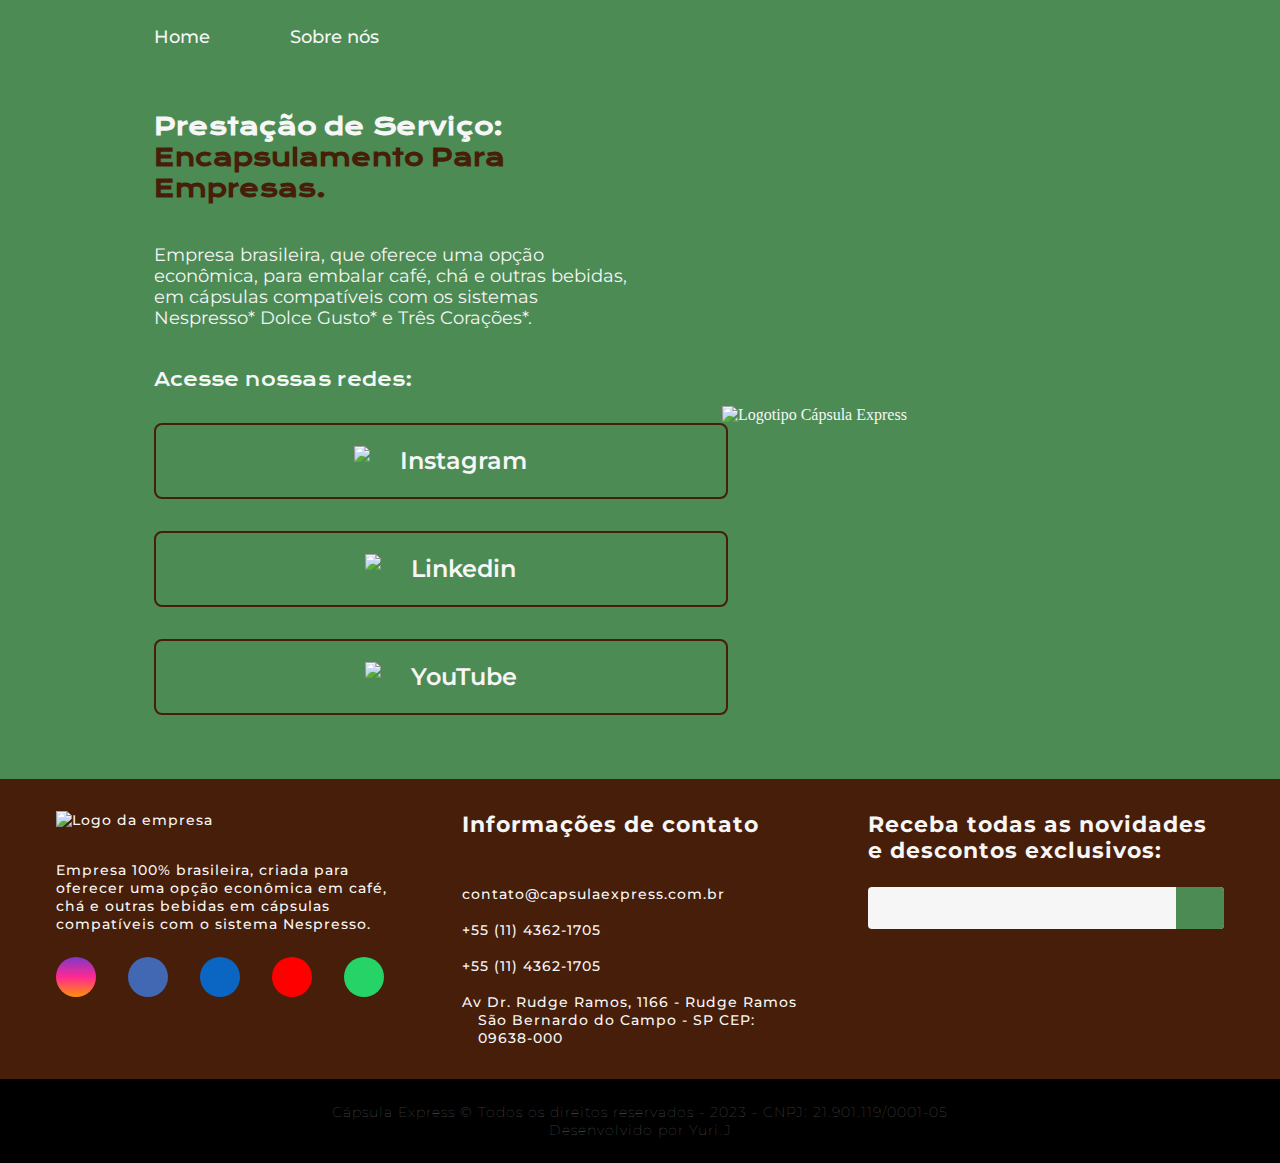
==== index.html @ fced5c09 "Add files via upload" ====
<!DOCTYPE html>
<html lang="pt-br">
<head>
    <meta charset="UTF-8">
    <meta http-equiv="X-UA-Compatible" content="IE=edge">
    <meta name="viewport" content="width=device-width, initial-scale=1.0">
    <title>CAPSULA EXPRESS</title>

    <link rel="stylesheet" href="https://cdnjs.cloudflare.com/ajax/libs/font-awesome/6.4.0/css/all.min.css" integrity="sha512-iecdLmaskl7CVkqkXNQ/ZH/XLlvWZOJyj7Yy7tcenmpD1ypASozpmT/E0iPtmFIB46ZmdtAc9eNBvH0H/ZpiBw==" crossorigin="anonymous" referrerpolicy="no-referrer">
    <link rel="stylesheet" href="style.css">

</head>
<body>
    <header class="cabecalho">
        <nav class="cabecalho__menu">
            <a class="cabecalho_menu_link" href="index.html">Home</a>
            <a class="cabecalho_menu_link" href="about.html">Sobre nós</a>
        </nav>
    </header>
    
    <main class="apresentacao">
        <section class="apresentacao__conteudo">
            <h1 class="apresentacao_conteudo_titulo">Prestação de Serviço: <strong class="titulo-destaque">Encapsulamento Para Empresas.</strong></h1>
            <p class="apresentacao_conteudo_texto">Empresa brasileira, que oferece uma opção econômica, para embalar café, chá e outras bebidas, em cápsulas compatíveis com os sistemas Nespresso* Dolce Gusto* e Três Corações*.</p>
            <div class="apresentacao__links">
                <h2 class="apresentacao_links_subtitulo">Acesse nossas redes:</h2>
                <a class="apresentacao_links_navegacao" href="https://www.instagram.com/capsula_express/">
                    <img class="icones" src="./assets/instagram.png">
                    Instagram
                </a>
                <a class="apresentacao_links_navegacao" href="https://www.linkedin.com/company/capsulaexpress/">
                    <img class="icones" src="./assets/linkedin.png">
                    Linkedin
                </a>
                <a class="apresentacao_links_navegacao" href="https://www.youtube.com/@capsulaexpress6581/">
                    <img class="icones" src="./assets/youtube.png">
                    YouTube
                </a>
            </div>
        </section>

        <img class="apresentacao__imagem" src="./assets/Logo CE.png" alt="Logotipo Cápsula Express">
    </main>

    <footer class="rodape">
        <div id="footer_content">
            <div id="footer_contacts">
                <img src="./assets/logo-footer.png" alt="Logo da empresa">
                <p>
                    Empresa 100% brasileira, criada para oferecer uma opção econômica em café, chá e outras bebidas em cápsulas compatíveis com o sistema Nespresso.</p>

                <div id="footer_social_media">
                    <a href="#" class="footer-link" id="instagram">
                        <i class="fa-brands fa-instagram"></i>
                    </a>

                    <a href="#" class="footer-link" id="facebook">
                        <i class="fa-brands fa-facebook-f"></i>
                    </a>

                    <a href="#" class="footer-link" id="linkedin">
                        <i class="fa-brands fa-linkedin-in"></i>
                    </a>

                    <a href="#" class="footer-link" id="youtube">
                        <i class="fa-brands fa-youtube"></i>
                    </a>

                    <a href="#" class="footer-link" id="whatsapp">
                        <i class="fa-brands fa-whatsapp"></i>
                    </a>
                </div>
            </div>

            <ul class="footer-list">
                <li>
                    <h2>Informações de contato</h2>
                </li>
                <li class="footer-link">
                    <p><i class="fa-solid fa-at"></i>
                        contato@capsulaexpress.com.br</p><br>
                    </p><i class="fa-solid fa-phone"></i>
                        +55 (11) 4362-1705</p><br>
                    </p><i class="fa-brands fa-whatsapp"></i>
                        +55 (11) 4362-1705</p><br>
                    <p><i class="fa-solid fa-location-dot"></i>
                        Av Dr. Rudge Ramos, 1166 - Rudge Ramos</p>
                    <p class="loc">São Bernardo do Campo - SP CEP: 09638-000</p>
                </li>
            </ul>
            
            <div id="footer_subscribe">
                <h2>Receba todas as novidades e descontos exclusivos:</h2>

                <div id="input_group">
                    <input type="email" id="email">
                    <button>
                        <i class="fa-regular fa-envelope"></i>
                    </button>

            
                </div>
            </div>
        </div>

        <div id="footer_copyright">
            Cápsula Express © Todos os direitos reservados - 2023 - CNPJ: 21.901.119/0001-05<br>
            Desenvolvido por Yuri.J


        </div>
    </footer>
</body>
</html>
---- style.css ----
@import url('https://fonts.googleapis.com/css2?family=Krona+One&family=Montserrat:wght@600&display=swap');

:root {
    --cor-primaria: #4D8B55;
    --cor-secundaria: #F6F6F6;
    --cor-terciaria: #461e0a;
    --cor-hover: #268852;

    --fonte-primaria: 'Krona One', sans-serif;
    --fonte-secundaria: 'Montserrat', sans-serif;
}

* {
    margin: 0;
    padding: 0;
}

body {
    /*height: 100vh;*/
    box-sizing: border-box;
    background-color: var(--cor-primaria);
    color: var(--cor-secundaria);
}

.cabecalho {
    padding: 2% 0% 0% 12%;
    background-color: var(--cor-primaria);
}

.cabecalho__menu {
    display: flex;
    gap: 80px;
}

.cabecalho_menu_link {
    font-family: var(--fonte-secundaria);
    font-size: 1.12rem;
    font-weight: 500;
    color: var(--cor-secundaria);
    text-decoration: none;
}

.apresentacao {
    margin: 5% 12%;
    display: flex;
    align-items: center;
    justify-content: space-between;
    gap: 82px;
}

.apresentacao__conteudo {
    width: 50%;
    display: flex;
    flex-direction: column;
    gap: 40px;
}

.apresentacao_conteudo_titulo {
    font-size: 1.5rem;
    font-family: var(--fonte-primaria)
}

.titulo-destaque {
    color: var(--cor-terciaria);
}

.apresentacao_conteudo_texto {
    font-size: 1.12rem;
    font-family: var(--fonte-secundaria)
}

.apresentacao__links {
    display: flex;
    flex-direction: column;
    justify-content: space-between;
    align-items: left;
    gap: 32px;
}

.apresentacao_links_subtitulo {
    font-family: var(--fonte-primaria);
    font-weight: 400;
    font-size: 1.12rem;
}

.apresentacao_links_navegacao {
    /*background-color: rgb(70, 30, 10);*/
    display: flex;
    justify-content: center;
    gap: 16px;
    border: 2px solid var(--cor-terciaria);
    width: 570px;
    text-align: center;
    border-radius: 8px;
    font-size: 1.5rem;
    font-weight: 600;
    padding: 21.5px 0;
    text-decoration: none;
    color: var(--cor-secundaria);
    font-family: var(--fonte-secundaria)
}

.apresentacao_links_navegacao:hover {
    background-color: var(--cor-hover);
}

.icones {
    width: 30px;
}

.apresentacao__imagem {
    padding: 0.5% 0 0;
    width: 47.5%;
}

.rodape {
    color: var(--cor-secundaria);
    background-color: var(--cor-terciaria);
    font-family: var(--fonte-secundaria);
    font-size: 0.90rem;
    font-weight: 500;
    width: 100%;
    color: var(--cor-secundaria);
    box-sizing: border-box;
    letter-spacing: 1px;
}

#footer_content {
    background-color: var(--cor-terciaria);
    display: grid;
    grid-template-columns: repeat(3, 1fr);
    padding: 2rem 3.5rem;
    gap: 50px;
}

#footer_contacts img {
    padding: 0 0 2rem;
    width: 250px;
}

#footer_social_media {
    display: flex;
    gap: 2rem;
    margin-top: 1.5rem;
}

#footer_social_media .footer-link {
    display: flex;
    align-items: center;
    justify-content: center;
    height: 2.5rem;
    width: 2.5rem;
    color: var(--cor-secundaria);
    border-radius: 50%;
    transition: 0.4s;
}

#footer_social_media .footer-link i {
    font-size: 1.25rem;
}

#footer_social_media .footer-link:hover {
    opacity: 0.8;
}

#instagram {
    background: linear-gradient(#7f37c9, #ff2992, #ff9207);
}

#facebook {
    background: #4267b3;
}

#linkedin {
    background-color: #0a66c2;
}

#whatsapp {
    background: #25d366;
}

#youtube {
    background-color: #f00;
}

.footer-list {
    display: flex;
    flex-direction: column;
    gap: 3rem;
    list-style: none;
}

.footer-link {
    text-decoration: none;
    color: var(--cor-secundaria);
    gap: 5px;
}

.footer-link .loc {
    padding: 0 1rem;
}

#footer_subscribe {
    display: flex;
    flex-direction: column;
    gap: 1.5rem;
}

#footer_subscribe p {
    color: var(--cor-secundaria);
}

#input_group {
    display: flex;
    align-items: center;
    background-color: var(--cor-secundaria);
    border-radius: 4px;
}

#input_group input {
    all: unset;
    padding: 0.75rem;
    width: 100%;
}

#input_group button {
    background-color: var(--cor-primaria);
    border: none;
    color: var(--cor-secundaria);
    padding: 0 1.5rem;
    font-size: 1.125rem;
    height: 100%;
    border-radius: 0px 4px 4px 0px;
    cursor: pointer;
    transition: 0.4s;
}

#input_group button:hover {
    opacity: 0.8;
}

#footer_copyright {
    display: flex;
    text-align: center;
    justify-content: center;
    background-color: black;
    font-size: 0.9rem;
    padding: 1.5rem;
    font-weight: 100;
    color: dimgrey;
}

@media screen and (max-width: 1200px) {
    #footer_content {
        grid-template-columns: repeat(2,1fr);
        gap: 2rem;
    }
}
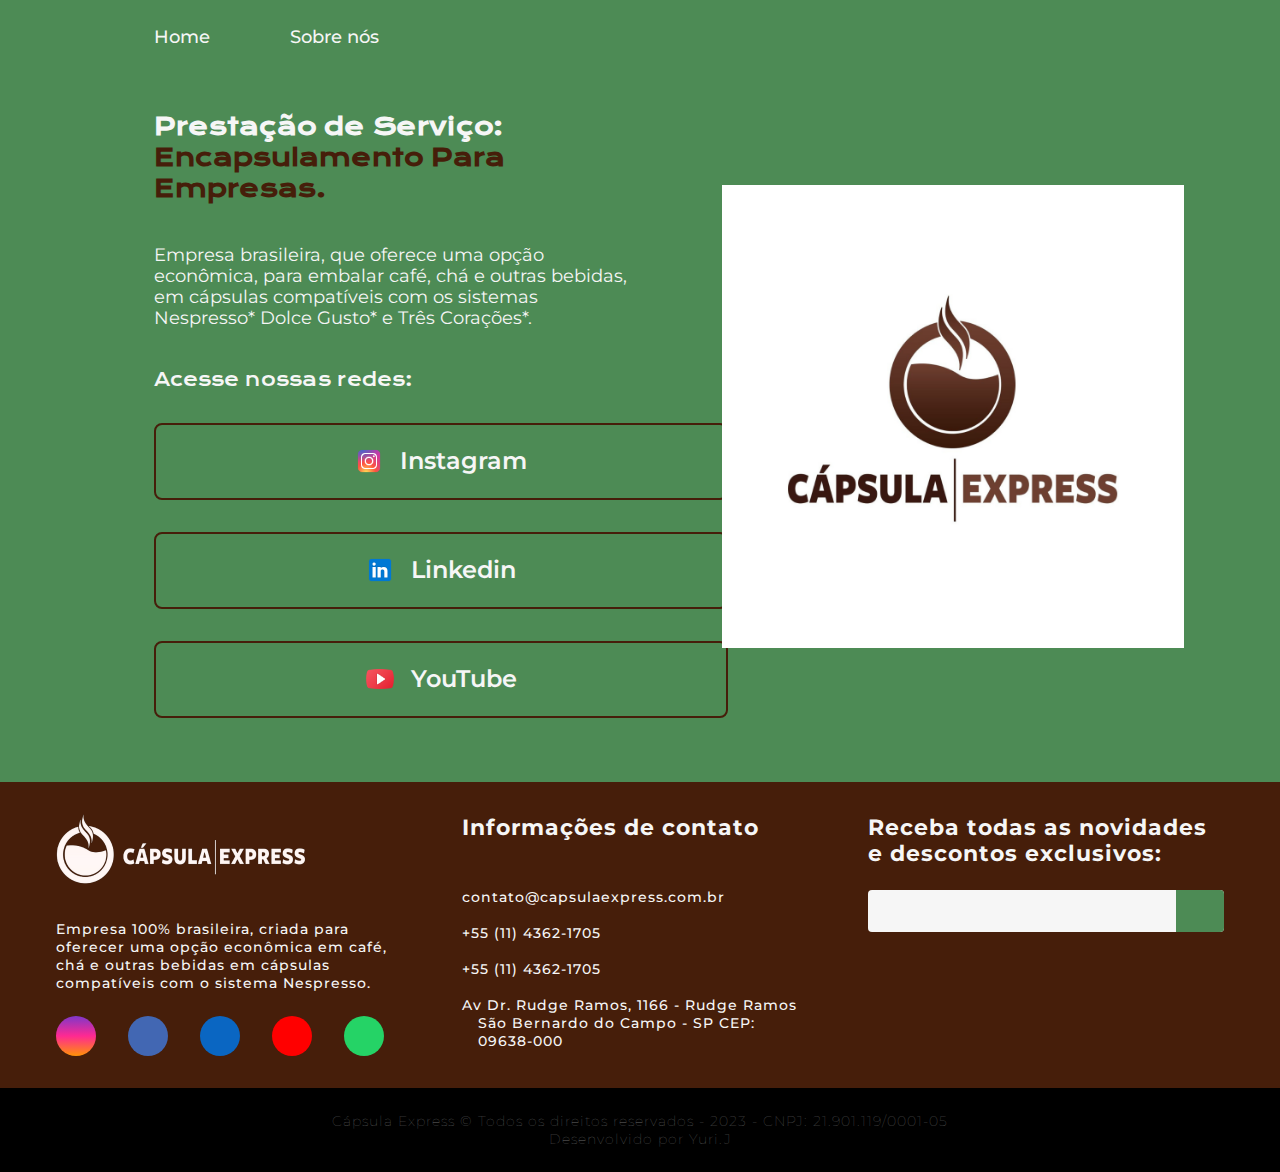
==== commit 63e50b0f: "Update index.html" ====
--- a/index.html
+++ b/index.html
@@ -25,27 +25,27 @@
             <div class="apresentacao__links">
                 <h2 class="apresentacao_links_subtitulo">Acesse nossas redes:</h2>
                 <a class="apresentacao_links_navegacao" href="https://www.instagram.com/capsula_express/">
-                    <img class="icones" src="./assets/instagram.png">
+                    <img class="icones" src="instagram.png">
                     Instagram
                 </a>
                 <a class="apresentacao_links_navegacao" href="https://www.linkedin.com/company/capsulaexpress/">
-                    <img class="icones" src="./assets/linkedin.png">
+                    <img class="icones" src="linkedin.png">
                     Linkedin
                 </a>
                 <a class="apresentacao_links_navegacao" href="https://www.youtube.com/@capsulaexpress6581/">
-                    <img class="icones" src="./assets/youtube.png">
+                    <img class="icones" src="youtube.png">
                     YouTube
                 </a>
             </div>
         </section>
 
-        <img class="apresentacao__imagem" src="./assets/Logo CE.png" alt="Logotipo Cápsula Express">
+        <img class="apresentacao__imagem" src="Logo CE.png" alt="Logotipo Cápsula Express">
     </main>
 
     <footer class="rodape">
         <div id="footer_content">
             <div id="footer_contacts">
-                <img src="./assets/logo-footer.png" alt="Logo da empresa">
+                <img src="logo-footer.png" alt="Logo da empresa">
                 <p>
                     Empresa 100% brasileira, criada para oferecer uma opção econômica em café, chá e outras bebidas em cápsulas compatíveis com o sistema Nespresso.</p>
 
@@ -111,4 +111,4 @@
         </div>
     </footer>
 </body>
-</html>+</html>
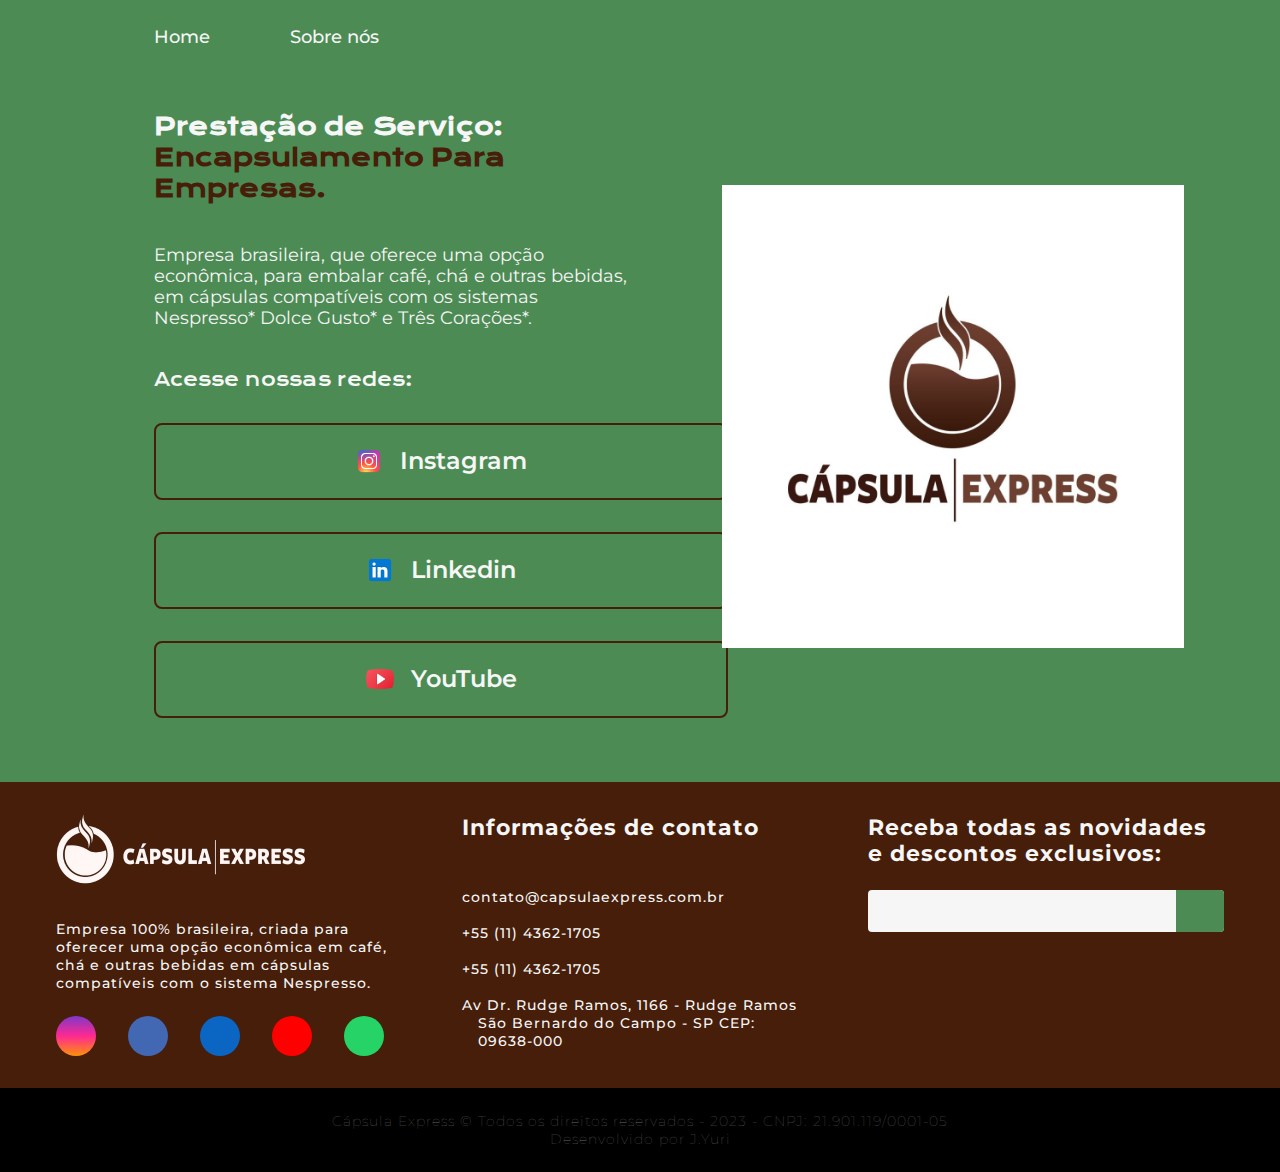
==== commit d23494f8: "Update index.html" ====
--- a/index.html
+++ b/index.html
@@ -105,7 +105,7 @@
 
         <div id="footer_copyright">
             Cápsula Express © Todos os direitos reservados - 2023 - CNPJ: 21.901.119/0001-05<br>
-            Desenvolvido por Yuri.J
+            Desenvolvido por J.Yuri
 
 
         </div>
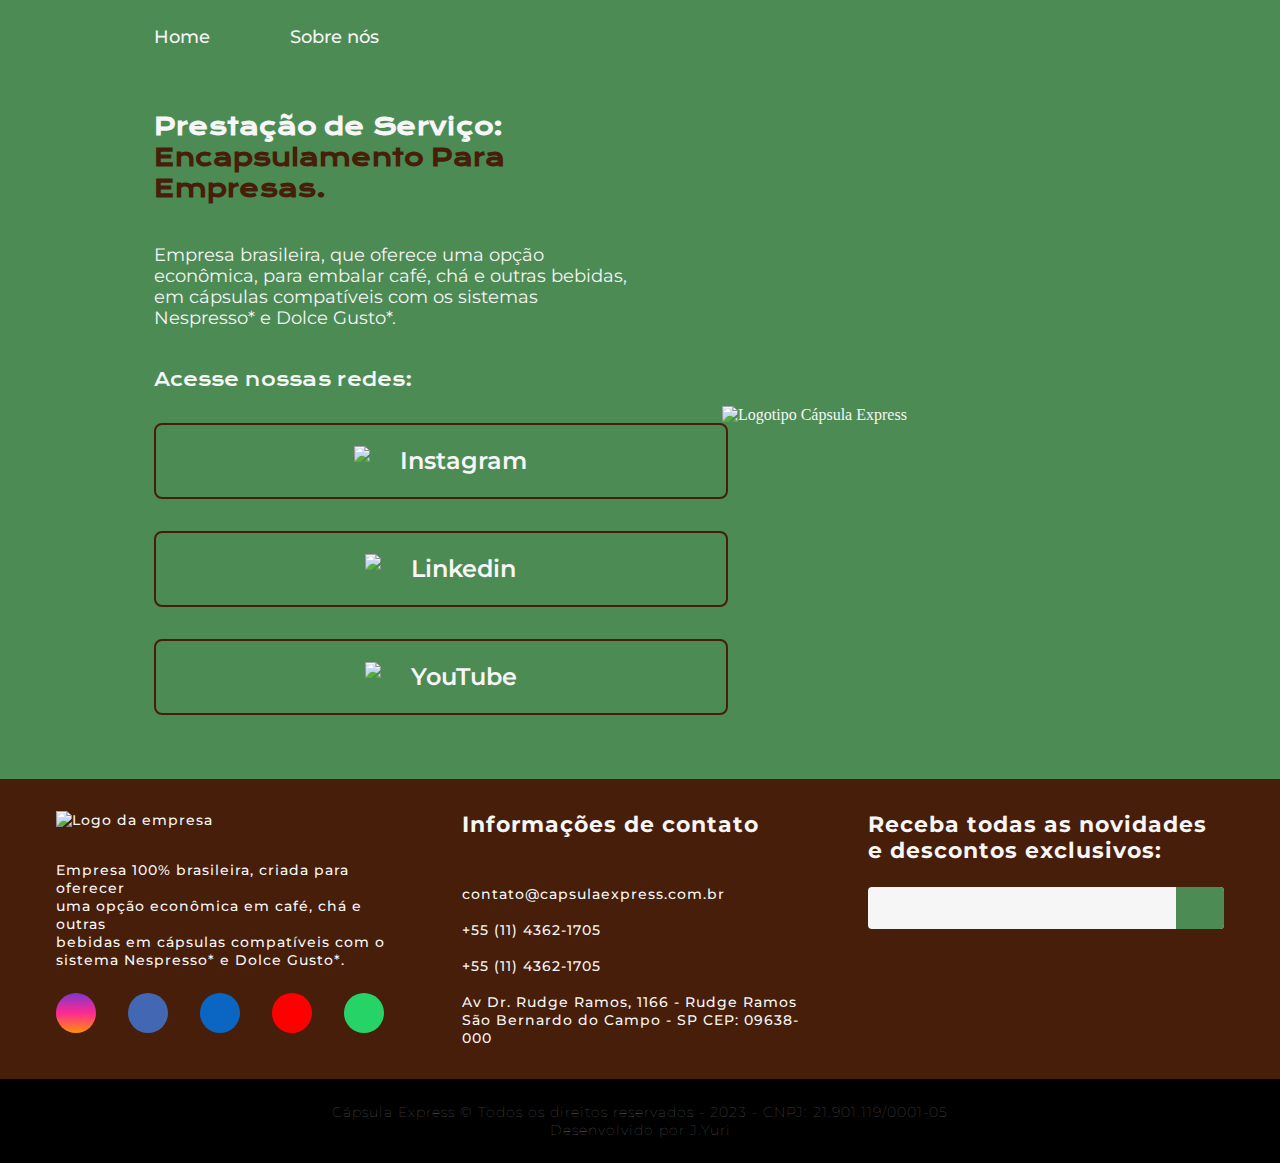
==== commit a4c67c08: "Update index.html" ====
--- a/index.html
+++ b/index.html
@@ -21,33 +21,36 @@
     <main class="apresentacao">
         <section class="apresentacao__conteudo">
             <h1 class="apresentacao_conteudo_titulo">Prestação de Serviço: <strong class="titulo-destaque">Encapsulamento Para Empresas.</strong></h1>
-            <p class="apresentacao_conteudo_texto">Empresa brasileira, que oferece uma opção econômica, para embalar café, chá e outras bebidas, em cápsulas compatíveis com os sistemas Nespresso* Dolce Gusto* e Três Corações*.</p>
+            <p class="apresentacao_conteudo_texto">Empresa brasileira, que oferece uma opção econômica, para embalar café, chá e outras bebidas, em cápsulas compatíveis com os sistemas Nespresso* e Dolce Gusto*.</p>
             <div class="apresentacao__links">
                 <h2 class="apresentacao_links_subtitulo">Acesse nossas redes:</h2>
                 <a class="apresentacao_links_navegacao" href="https://www.instagram.com/capsula_express/">
-                    <img class="icones" src="instagram.png">
+                    <img class="icones" src="./assets/instagram.png">
                     Instagram
                 </a>
                 <a class="apresentacao_links_navegacao" href="https://www.linkedin.com/company/capsulaexpress/">
-                    <img class="icones" src="linkedin.png">
+                    <img class="icones" src="./assets/linkedin.png">
                     Linkedin
                 </a>
                 <a class="apresentacao_links_navegacao" href="https://www.youtube.com/@capsulaexpress6581/">
-                    <img class="icones" src="youtube.png">
+                    <img class="icones" src="./assets/youtube.png">
                     YouTube
                 </a>
             </div>
         </section>
 
-        <img class="apresentacao__imagem" src="Logo CE.png" alt="Logotipo Cápsula Express">
+        <img class="apresentacao__imagem" src="./assets/Logo CE.png" alt="Logotipo Cápsula Express">
     </main>
 
     <footer class="rodape">
         <div id="footer_content">
             <div id="footer_contacts">
-                <img src="logo-footer.png" alt="Logo da empresa">
+                <img src="./assets/logo-footer.png" alt="Logo da empresa">
                 <p>
-                    Empresa 100% brasileira, criada para oferecer uma opção econômica em café, chá e outras bebidas em cápsulas compatíveis com o sistema Nespresso.</p>
+                    Empresa 100% brasileira, criada para oferecer<br>
+                    uma opção econômica em café, chá e outras<br>
+                    bebidas em cápsulas compatíveis com o<br>
+                    sistema Nespresso* e Dolce Gusto*.</p>
 
                 <div id="footer_social_media">
                     <a href="#" class="footer-link" id="instagram">
@@ -76,13 +79,16 @@
                 <li>
                     <h2>Informações de contato</h2>
                 </li>
-                <li class="footer-link">
+                <li class="informações__de__contato">
                     <p><i class="fa-solid fa-at"></i>
                         contato@capsulaexpress.com.br</p><br>
-                    </p><i class="fa-solid fa-phone"></i>
+                    
+                    <p><i class="fa-solid fa-phone"></i>
                         +55 (11) 4362-1705</p><br>
-                    </p><i class="fa-brands fa-whatsapp"></i>
+                    
+                    <p><i class="fa-brands fa-whatsapp"></i>
                         +55 (11) 4362-1705</p><br>
+                    
                     <p><i class="fa-solid fa-location-dot"></i>
                         Av Dr. Rudge Ramos, 1166 - Rudge Ramos</p>
                     <p class="loc">São Bernardo do Campo - SP CEP: 09638-000</p>
@@ -97,8 +103,6 @@
                     <button>
                         <i class="fa-regular fa-envelope"></i>
                     </button>
-
-            
                 </div>
             </div>
         </div>
@@ -106,8 +110,6 @@
         <div id="footer_copyright">
             Cápsula Express © Todos os direitos reservados - 2023 - CNPJ: 21.901.119/0001-05<br>
             Desenvolvido por J.Yuri
-
-
         </div>
     </footer>
 </body>
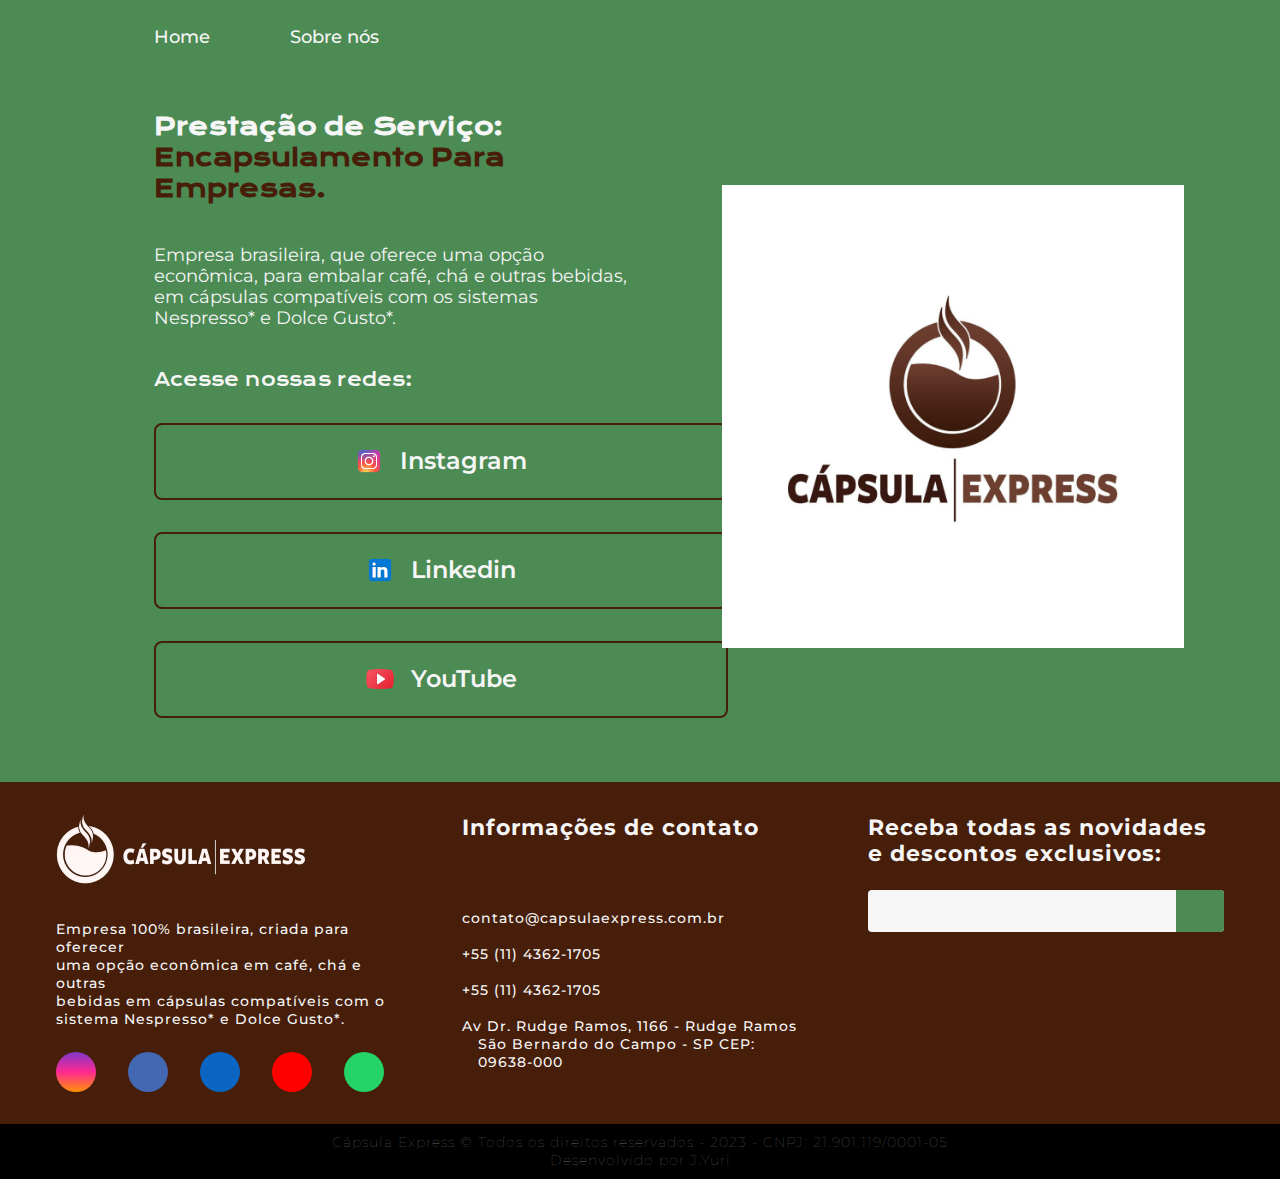
==== commit 5c1523f8: "Update index.html" ====
--- a/index.html
+++ b/index.html
@@ -25,27 +25,27 @@
             <div class="apresentacao__links">
                 <h2 class="apresentacao_links_subtitulo">Acesse nossas redes:</h2>
                 <a class="apresentacao_links_navegacao" href="https://www.instagram.com/capsula_express/">
-                    <img class="icones" src="./assets/instagram.png">
+                    <img class="icones" src="instagram.png">
                     Instagram
                 </a>
                 <a class="apresentacao_links_navegacao" href="https://www.linkedin.com/company/capsulaexpress/">
-                    <img class="icones" src="./assets/linkedin.png">
+                    <img class="icones" src="linkedin.png">
                     Linkedin
                 </a>
                 <a class="apresentacao_links_navegacao" href="https://www.youtube.com/@capsulaexpress6581/">
-                    <img class="icones" src="./assets/youtube.png">
+                    <img class="icones" src="youtube.png">
                     YouTube
                 </a>
             </div>
         </section>
 
-        <img class="apresentacao__imagem" src="./assets/Logo CE.png" alt="Logotipo Cápsula Express">
+        <img class="apresentacao__imagem" src="Logo CE.png" alt="Logotipo Cápsula Express">
     </main>
 
     <footer class="rodape">
         <div id="footer_content">
             <div id="footer_contacts">
-                <img src="./assets/logo-footer.png" alt="Logo da empresa">
+                <img src="logo-footer.png" alt="Logo da empresa">
                 <p>
                     Empresa 100% brasileira, criada para oferecer<br>
                     uma opção econômica em café, chá e outras<br>
--- a/style.css
+++ b/style.css
@@ -57,7 +57,7 @@
 
 .apresentacao_conteudo_titulo {
     font-size: 1.5rem;
-    font-family: var(--fonte-primaria)
+    font-family: var(--fonte-primaria);
 }
 
 .titulo-destaque {
@@ -66,7 +66,7 @@
 
 .apresentacao_conteudo_texto {
     font-size: 1.12rem;
-    font-family: var(--fonte-secundaria)
+    font-family: var(--fonte-secundaria);
 }
 
 .apresentacao__links {
@@ -196,7 +196,11 @@
     gap: 5px;
 }
 
-.footer-link .loc {
+.informações__de__contato {
+    padding: 6% 0 0;
+}
+
+.informações__de__contato .loc {
     padding: 0 1rem;
 }
 
@@ -245,7 +249,7 @@
     justify-content: center;
     background-color: black;
     font-size: 0.9rem;
-    padding: 1.5rem;
+    padding: 0.60rem;
     font-weight: 100;
     color: dimgrey;
 }
@@ -255,4 +259,4 @@
         grid-template-columns: repeat(2,1fr);
         gap: 2rem;
     }
-}+}
